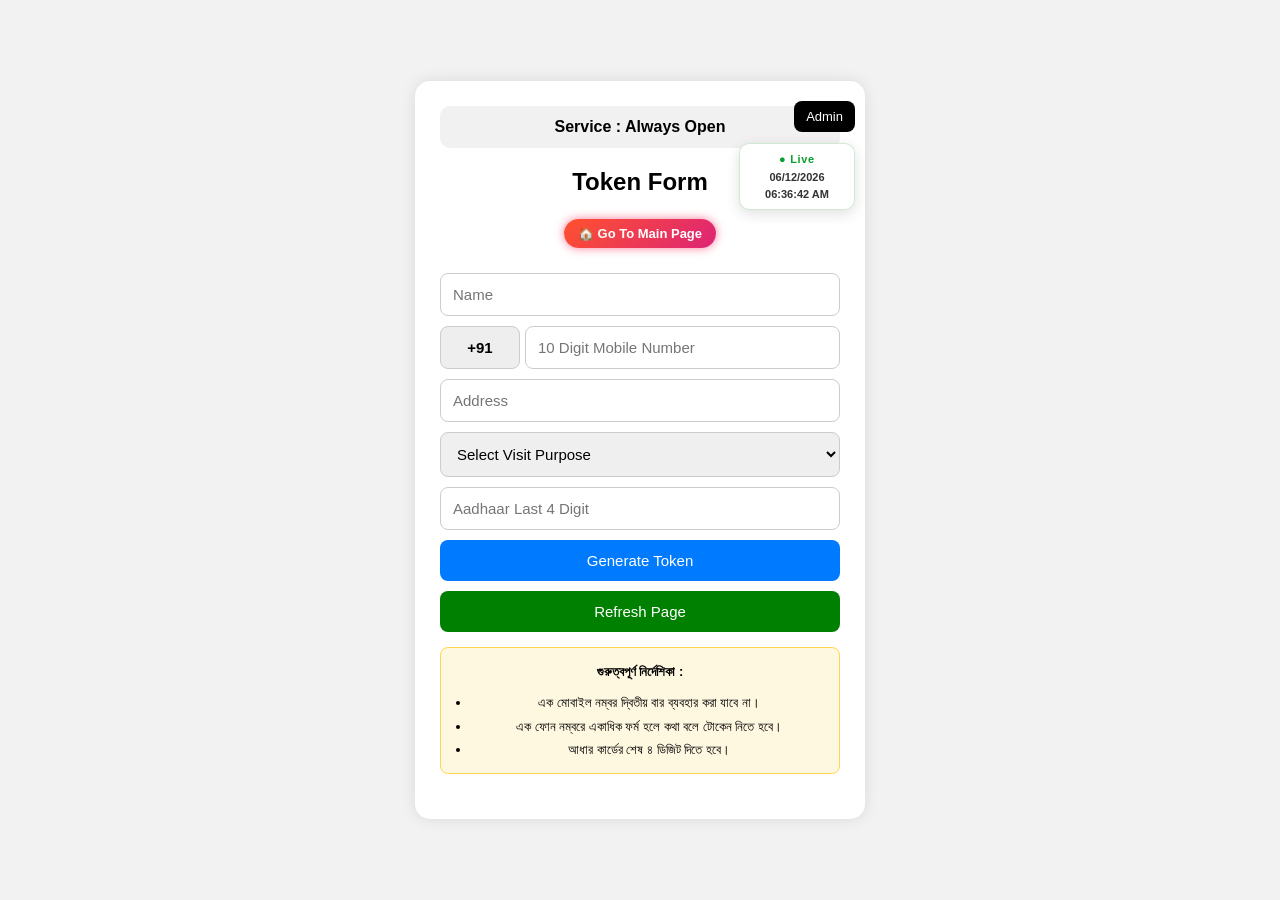
==== index.html @ d86a0600 "Add files via upload" ====
<!DOCTYPE html>
<html lang="en">

<head>

<meta charset="UTF-8">

<meta name="viewport"
content="width=device-width, initial-scale=1.0">

<title>Token Generator</title>

<style>

*{
margin:0;
padding:0;
box-sizing:border-box;
font-family:Arial,sans-serif;
}

body{

background:#f2f2f2;

display:flex;
justify-content:center;
align-items:center;

min-height:100vh;

padding:20px;
}

.container{

width:100%;
max-width:450px;

background:#fff;

padding:25px;

border-radius:15px;

box-shadow:0 0 15px rgba(0,0,0,0.1);

position:relative;
}

h2,h3{
text-align:center;
margin-bottom:15px;
}

input,
select,
button,
textarea{

width:100%;

padding:12px;

margin-top:10px;

border-radius:8px;

border:1px solid #ccc;

font-size:15px;
}

button{

background:#007bff;
color:white;
border:none;
cursor:pointer;
}

button:hover{
background:#0056b3;
}

.adminBtn{

position:absolute;
top:10px;
right:10px;

width:auto;

padding:8px 12px;

background:black;

font-size:13px;
}

.refreshBtn{
background:green;
}

.refreshBtn:hover{
background:darkgreen;
}

.logoutBtn{
background:red;
}

.deleteBtn{
background:red;
}

.statusBox{

background:#f1f1f1;

padding:12px;

border-radius:10px;

text-align:center;

margin-bottom:20px;

font-weight:bold;
}

.noticeBox{

margin-top:15px;

padding:12px;

background:#fff8e1;

border:1px solid #ffd54f;

border-radius:8px;

font-size:13px;

line-height:1.8;
}

#result{

margin-top:20px;

text-align:center;

font-size:18px;

color:green;
}

.adminPanel{
display:none;
margin-top:20px;
}

.activityBox{

max-height:200px;

overflow:auto;

background:#f1f1f1;

padding:10px;

border-radius:8px;

font-size:14px;
}

.clock{

text-align:center;

margin-top:15px;

font-weight:bold;
}

/* ===== Go To Main Page Button ===== */
.mainPageBtn{
    display:inline-block;
    width:auto;
    min-width:140px;
    padding:7px 14px;
    margin:8px auto 15px;
    text-align:center;
    text-decoration:none;
    color:#fff;
    background:linear-gradient(135deg,#ff512f,#dd2476);
    border-radius:25px;
    font-size:13px;
    font-weight:600;
    box-shadow:0 0 10px rgba(255,65,108,.7);
    animation:glowMainBtn 1.2s infinite alternate;
    transition:.3s;
}

.mainPageBtn:hover{
    transform:scale(1.05);
    box-shadow:0 0 18px #ff512f,0 0 30px #dd2476;
}

#userSection{
    text-align:center;
}

/* ===== LIVE DATE / TIME ===== */
.liveDateTime{
    position:absolute;
    top:62px;
    right:10px;
    z-index:20;
    min-width:116px;
    text-align:center;
    font-size:11px;
    line-height:1.5;
    font-weight:700;
    background:rgba(255,255,255,.96);
    padding:7px 9px;
    border:1px solid rgba(0,128,0,.18);
    border-radius:10px;
    box-shadow:0 4px 14px rgba(0,0,0,.12);
    backdrop-filter:blur(6px);
}

.liveLabel{
    display:inline-block;
    color:#0a9f2e;
    font-size:11px;
    font-weight:900;
    letter-spacing:.7px;
    margin-bottom:2px;
}

.liveDate{
    color:#333;
    font-size:11px;
    font-weight:800;
}

.liveTime{
    color:#111;
    font-size:13px;
    font-weight:900;
    letter-spacing:.3px;
}

/* Only Others is red */
#visit option[value="Others"]{
    color:red !important;
    font-weight:bold;
}

</style>

</head>

<body>



<div class="container" style="position:relative;">

<button class="adminBtn"
onclick="toggleLogin()">

Admin

</button>
<div class="liveDateTime" id="liveDateTime">
    <div class="liveLabel">● Live</div>
    <div class="liveDate" id="liveDate"></div>
    <div class="liveDate" id="liveTime"></div>
</div>


<div class="statusBox"
id="publicStatus">

Loading...

</div>

<!-- USER SECTION -->

<div id="userSection">

<h2>Token Form</h2>

<a href="https://sscyberzone26-max.github.io/token-generator2/"
   target="_blank"
   class="mainPageBtn">
   🏠 Go To Main Page
</a>

<form id="tokenForm">

<input type="text"
id="name"
placeholder="Name"
required>

<div style="display:flex; gap:5px;">

<input type="text"
value="+91"
readonly
style="
width:80px;
background:#eee;
text-align:center;
font-weight:bold;">

<input type="tel"
id="phone"
placeholder="10 Digit Mobile Number"
maxlength="10"
required>

</div>

<input type="text"
id="address"
placeholder="Address"
required>

<select id="visit" required>

<option value="">
Select Visit Purpose
</option>

<option value="DBT Link">
DBT Link
</option>

<option value="Yubosokti">
Yubosokti
</option>

<option value="Arnopurnavander">
Arnopurnavander
</option>

<option value="CAA">
CAA
</option>

<option value="Others">
Others
</option>

</select>

<textarea
id="otherReason"
placeholder="Write Reason"
style="display:none;">
</textarea>

<input type="text"
id="aadhaar"
maxlength="4"
placeholder="Aadhaar Last 4 Digit"
required>

<button type="submit">

Generate Token

</button>

<button type="button"
class="refreshBtn"
onclick="location.reload()">

Refresh Page

</button>

<div class="noticeBox">

<b>গুরুত্বপূর্ণ নির্দেশিকা :</b>

<ul style="
padding-left:18px;
margin-top:8px;">

<li>
এক মোবাইল নম্বর দ্বিতীয় বার ব্যবহার করা যাবে না।
</li>

<li>
এক ফোন নম্বরে একাধিক ফর্ম হলে কথা বলে টোকেন নিতে হবে।
</li>

<li>
আধার কার্ডের শেষ ৪ ডিজিট দিতে হবে।
</li>

</ul>

</div>

</form>

<h3 id="result"></h3>

</div>

<!-- LOGIN -->

<div id="loginBox"
style="display:none;">

<h2>Admin Login</h2>

<input type="text"
id="adminUser"
placeholder="Username">

<input type="password"
id="adminPass"
placeholder="Password">

<button onclick="loginAdmin()">

Login

</button>

<button onclick="backToHome()"
style="background:gray;">

Back

</button>

</div>

<!-- ADMIN PANEL -->

<div class="adminPanel"
id="adminPanel">

<h2>Admin Panel</h2>

<select id="openMode">

<option value="always">
Always Open
</option>

<option value="time">
Time Wise Open
</option>

<option value="slot">
Slot Wise Open
</option>

</select>

<!-- TIME BOX -->

<div id="timeBox"
style="display:none;">

<label style="margin-top:10px; display:block;">
Start Time
</label>

<div style="display:flex; gap:5px;">

<input type="time"
id="startTime"
value="10:00">

<select id="startAmPm"
style="width:100px;">

<option value="AM">
AM
</option>

<option value="PM">
PM
</option>

</select>

</div>

<label style="margin-top:10px; display:block;">
End Time
</label>

<div style="display:flex; gap:5px;">

<input type="time"
id="endTime"
value="05:00">

<select id="endAmPm"
style="width:100px;">

<option value="AM">
AM
</option>

<option value="PM">
PM
</option>

</select>

</div>

<input type="number"
id="timeSlotLimit"
placeholder="Time Wise Slot Limit"
value="20">

</div>

<!-- SLOT BOX -->

<div id="slotBox"
style="display:none;">

<input type="number"
id="slotLimit"
placeholder="Slot Limit Example 50"
value="50">

</div>

<button onclick="saveSettings()">

Save Settings

</button>

<hr style="margin:20px 0;">

<h3>Sub Admin</h3>

<input type="text"
id="subUser"
placeholder="Sub Admin Username">

<input type="password"
id="subPass"
placeholder="Sub Admin Password">

<button onclick="addSubAdmin()">

Add Sub Admin

</button>

<select id="subAdminList">
</select>

<button class="deleteBtn"
onclick="deleteSubAdmin()">

Delete Sub Admin

</button>

<hr style="margin:20px 0;">

<div id="activitySection">

<h3>Activity Log</h3>

<div class="activityBox"
id="activityBox">

No Activity

</div>

</div>

<hr style="margin:20px 0;">

<h3>Change Password</h3>

<input type="password"
id="oldPass"
placeholder="Old Password">

<input type="password"
id="newPass"
placeholder="New Password">

<button onclick="changePassword()">

Change Password

</button>

<button class="logoutBtn"
onclick="logoutAdmin()">

Logout

</button>

<div class="clock"
id="liveClock">
</div>

</div>

</div>

<script>

/* GOOGLE SCRIPT */

const scriptURL =
"https://script.google.com/macros/s/AKfycbylnNv2X50FcXkf95NBXNah_HHRHgHh5nY9dnptaNbhoChpfZao1fChnnprMkAVVOIp/exec";

/* TOKEN / SERVER SETTINGS */

let openMode = "always";
let startTime = "";
let endTime = "";
let startAmPm = "AM";
let endAmPm = "AM";
let slotLimit = null;
let timeSlotLimit = null;
let tokenCount = 0;

async function loadServerData(){

    try{

        const settingsResponse = await fetch(
            scriptURL + "?action=getSettings&t=" + Date.now(),
            { cache:"no-store" }
        );

        const settingsResult = await settingsResponse.json();

        if(settingsResult.status === "success"){

            const s = settingsResult.settings || {};

            openMode = s.openMode || "always";
            startTime = s.startTime || "";
            endTime = s.endTime || "";
            startAmPm = s.startAmPm || "AM";
            endAmPm = s.endAmPm || "AM";

            slotLimit =
                s.slotLimit === "" ||
                s.slotLimit === undefined ||
                s.slotLimit === null
                ? null : Number(s.slotLimit);

            timeSlotLimit =
                s.timeSlotLimit === "" ||
                s.timeSlotLimit === undefined ||
                s.timeSlotLimit === null
                ? null : Number(s.timeSlotLimit);

            applySettingsToAdminForm();
        }

        const tokenResponse = await fetch(
            scriptURL + "?t=" + Date.now(),
            { cache:"no-store" }
        );

        const tokenData = await tokenResponse.json();

        if(Array.isArray(tokenData)){
            tokenCount = tokenData.length;
        }

        updateClock();

    }catch(error){

        console.error("Server sync error:", error);

    }
}

function applySettingsToAdminForm(){

    document.getElementById("openMode").value = openMode;

    document.getElementById("startTime").value = startTime || "";
    document.getElementById("endTime").value = endTime || "";
    document.getElementById("startAmPm").value = startAmPm || "AM";
    document.getElementById("endAmPm").value = endAmPm || "AM";

    document.getElementById("slotLimit").value =
        slotLimit === null ? "" : slotLimit;

    document.getElementById("timeSlotLimit").value =
        timeSlotLimit === null ? "" : timeSlotLimit;

    document.getElementById("timeBox").style.display =
        openMode === "time" ? "block" : "none";

    document.getElementById("slotBox").style.display =
        openMode === "slot" ? "block" : "none";
}

/* ADMIN */

let mainAdmin = {

user:"admin",
pass:"8116650096"

};

let currentRole = "";
let currentUser = "";

let subAdmins = [];

let activityLogs = [];

/* VISIT */

document.getElementById("visit")
.addEventListener("change", function(){

if(this.value === "Others"){

document.getElementById("otherReason")
.style.display = "block";

}

else{

document.getElementById("otherReason")
.style.display = "none";

}

});

/* LOGIN */

function toggleLogin(){

document.getElementById("userSection")
.style.display = "none";

document.getElementById("loginBox")
.style.display = "block";

}

function backToHome(){

document.getElementById("userSection")
.style.display = "block";

document.getElementById("loginBox")
.style.display = "none";

}

function loginAdmin(){

let user =
document.getElementById("adminUser").value;

let pass =
document.getElementById("adminPass").value;

if(user === mainAdmin.user &&
pass === mainAdmin.pass){

currentRole = "main";

currentUser = user;

openAdminPanel();

addLog("Main Admin Login");

return;

}

let found = false;

subAdmins.forEach(admin=>{

if(admin.user === user &&
admin.pass === pass){

found = true;

currentRole = "sub";

currentUser = user;

}

});

if(found){

openAdminPanel();

addLog("Sub Admin Login");

}

else{

alert("Wrong Login");

}

}

function openAdminPanel(){

document.getElementById("loginBox")
.style.display = "none";

document.getElementById("adminPanel")
.style.display = "block";

if(currentRole === "main"){

document.getElementById("activitySection")
.style.display = "block";

}

else{

document.getElementById("activitySection")
.style.display = "none";

}

}

function logoutAdmin(){

document.getElementById("adminPanel")
.style.display = "none";

document.getElementById("userSection")
.style.display = "block";

}

/* MODE */

document.getElementById("openMode")
.addEventListener("change", function(){

let mode = this.value;

document.getElementById("timeBox")
.style.display = "none";

document.getElementById("slotBox")
.style.display = "none";

if(mode === "time"){

document.getElementById("timeBox")
.style.display = "block";

}

else if(mode === "slot"){

document.getElementById("slotBox")
.style.display = "block";

}

});

/* SAVE SETTINGS - SERVER */

async function saveSettings(){

    const selectedMode = document.getElementById("openMode").value;
    const selectedStartTime = document.getElementById("startTime").value;
    const selectedEndTime = document.getElementById("endTime").value;
    const selectedStartAmPm = document.getElementById("startAmPm").value;
    const selectedEndAmPm = document.getElementById("endAmPm").value;

    const slotValue = document.getElementById("slotLimit").value.trim();
    const timeSlotValue = document.getElementById("timeSlotLimit").value.trim();

    if(selectedMode === "slot" &&
       (slotValue === "" || Number(slotValue) < 0)){

        alert("Please enter a valid Slot Limit.");
        return;
    }

    if(selectedMode === "time" &&
       (timeSlotValue === "" || Number(timeSlotValue) < 0)){

        alert("Please enter a valid Time Wise Slot Limit.");
        return;
    }

    const settings = {

        openMode: selectedMode,
        startTime: selectedStartTime,
        endTime: selectedEndTime,
        startAmPm: selectedStartAmPm,
        endAmPm: selectedEndAmPm,
        slotLimit: slotValue === "" ? "" : Number(slotValue),
        timeSlotLimit: timeSlotValue === "" ? "" : Number(timeSlotValue)

    };

    try{

        const response = await fetch(scriptURL, {

            method:"POST",

            body:JSON.stringify({

                action:"saveSettings",
                settings:settings

            })

        });

        const result = await response.json();

        if(result.status !== "success"){

            throw new Error(
                result.message || "Settings save failed"
            );
        }

        const s = result.settings || settings;

        openMode = s.openMode || "always";
        startTime = s.startTime || "";
        endTime = s.endTime || "";
        startAmPm = s.startAmPm || "AM";
        endAmPm = s.endAmPm || "AM";

        slotLimit =
            s.slotLimit === "" ||
            s.slotLimit === undefined ||
            s.slotLimit === null
            ? null : Number(s.slotLimit);

        timeSlotLimit =
            s.timeSlotLimit === "" ||
            s.timeSlotLimit === undefined ||
            s.timeSlotLimit === null
            ? null : Number(s.timeSlotLimit);

        applySettingsToAdminForm();
        updateClock();

        alert("Settings Saved Successfully");

    }catch(error){

        console.error(error);

        alert(
            "Settings save failed. Please check Apps Script deployment."
        );
    }
}

/* FIXED TIME CONVERT */

function convertTo24(time,ampm){

let parts = time.split(":");

let hour = parseInt(parts[0]);

let minute = parts[1];

if(ampm === "PM" && hour < 12){

hour += 12;

}

if(ampm === "AM" && hour === 12){

hour = 0;

}

return hour.toString().padStart(2,'0')
+ ":" + minute;

}

/* CLOCK */

function updateClock(){

let now = new Date();

let currentHour =
now.getHours().toString().padStart(2,'0');

let currentMinute =
now.getMinutes().toString().padStart(2,'0');

let currentTime =
currentHour + ":" + currentMinute;

document.getElementById("liveClock")
.innerHTML =
"Time : " + currentTime;

let text = "";

let start24 =
convertTo24(startTime,startAmPm);

let end24 =
convertTo24(endTime,endAmPm);

/* ALWAYS */

if(openMode === "always"){

text =
"Service : Always Open";

}

/* TIME */

else if(openMode === "time"){

if(currentTime >= start24 &&
currentTime <= end24){

text =
"Open : " +

startTime + " " +
startAmPm +

" To " +

endTime + " " +
endAmPm +

" | Slot Left : " +

(timeSlotLimit - tokenCount);

}

else{

text =
"Service Closed";

}

}

/* SLOT */

else if(openMode === "slot"){

let remaining =
slotLimit - tokenCount;

if(remaining <= 0){

text =
"All Slots Full";

}

else{

text =
"Slot Remaining : " +
remaining;

}

}

document.getElementById("publicStatus")
.innerHTML = text;

}

loadServerData();
setInterval(updateClock,1000);
setInterval(loadServerData,5000);
updateClock();

/* TOKEN */

document.getElementById("tokenForm")
.addEventListener("submit",
async function(e){

e.preventDefault();

    /* Get latest settings and real token count from server */
    await loadServerData();

let now = new Date();

let currentTime =
now.getHours().toString().padStart(2,'0')
+ ":" +
now.getMinutes().toString().padStart(2,'0');

let start24 =
convertTo24(startTime,startAmPm);

let end24 =
convertTo24(endTime,endAmPm);

if(openMode === "time"){

if(currentTime < start24 ||
currentTime > end24){

alert("Token Service Closed");

return;

}

if(tokenCount >= timeSlotLimit){

alert("Time Wise Slots Full");

return;

}

}

if(openMode === "slot"){

if(tokenCount >= slotLimit){

alert("All Slots Full");

return;

}

}

const data = {

name:
document.getElementById("name").value,

phone:
"+91" +
document.getElementById("phone").value,

address:
document.getElementById("address").value,

visit:

(
document.getElementById("visit").value
=== "Others"
)

?

document.getElementById("otherReason").value

:

document.getElementById("visit").value,

aadhaar:
document.getElementById("aadhaar").value

};

const response = await fetch(scriptURL,{

method:"POST",

body:JSON.stringify(data)

});

const result =
await response.json();

if(result.status ===
"duplicate_phone"){

document.getElementById("result")
.innerHTML =
"Phone Number Already Exists";

}

else if(result.status ===
"duplicate_aadhaar"){

document.getElementById("result")
.innerHTML =
"Aadhaar Already Exists";

}

else{

/* Token is already stored in Google Sheet.
   Refresh the real server count. */
await loadServerData();
updateClock();

let tokenText =

"Token Number : " +
result.token +

"\n\nName : " +
data.name +

"\nPhone : " +
data.phone +

"\nVisit : " +
data.visit +

"\nAadhaar Last 4 : " +
data.aadhaar;

document.getElementById("result")
.innerHTML =

"Your Token Number : " +
result.token;

downloadToken(tokenText,result.token);

}

});

/* DOWNLOAD TOKEN */

function downloadToken(text,tokenNo){

let blob = new Blob(
[text],
{type:"text/plain"}
);

let link =
document.createElement("a");

link.href =
URL.createObjectURL(blob);

link.download =
"Token-" + tokenNo + ".txt";

link.click();

}

/* SUB ADMIN */

function addSubAdmin(){

let user =
document.getElementById("subUser").value;

let pass =
document.getElementById("subPass").value;

if(user && pass){

subAdmins.push({

user:user,
pass:pass

});

updateSubAdminList();

alert("Sub Admin Added");

}

}

function updateSubAdminList(){

let list =
document.getElementById("subAdminList");

list.innerHTML = "";

subAdmins.forEach((admin,index)=>{

let option =
document.createElement("option");

option.value = index;

option.text = admin.user;

list.appendChild(option);

});

}

function deleteSubAdmin(){

let index =
document.getElementById("subAdminList").value;

subAdmins.splice(index,1);

updateSubAdminList();

alert("Deleted");

}

/* PASSWORD */

function changePassword(){

let oldPass =
document.getElementById("oldPass").value;

let newPass =
document.getElementById("newPass").value;

if(oldPass === mainAdmin.pass){

mainAdmin.pass = newPass;

alert("Password Changed");

}

else{

alert("Wrong Old Password");

}

}

/* LOG */

function addLog(text){

let now = new Date();

let time =
now.toLocaleTimeString();

activityLogs.unshift(

currentUser +
" : " +
text +
" (" +
time +
")"

);

updateLogs();

}

function updateLogs(){

let box =
document.getElementById("activityBox");

box.innerHTML = "";

activityLogs.forEach(log=>{

box.innerHTML +=

"<div style='margin-bottom:8px;'>"

+ log +

"</div>";

});

}


/* ===== LIVE DATE / TIME ===== */
function updateLiveDateTime(){

    const now = new Date();

    const day = String(now.getDate()).padStart(2,"0");
    const month = String(now.getMonth() + 1).padStart(2,"0");
    const year = now.getFullYear();

    let hours = now.getHours();
    const minutes = String(now.getMinutes()).padStart(2,"0");
    const seconds = String(now.getSeconds()).padStart(2,"0");

    const ampm = hours >= 12 ? "PM" : "AM";

    hours = hours % 12;
    if(hours === 0) hours = 12;

    hours = String(hours).padStart(2,"0");

    document.getElementById("liveDate").textContent =
        day + "/" + month + "/" + year;

    document.getElementById("liveTime").textContent =
        hours + ":" + minutes + ":" + seconds + " " + ampm;
}

updateLiveDateTime();
setInterval(updateLiveDateTime,1000);

</script>

</body>

</html>
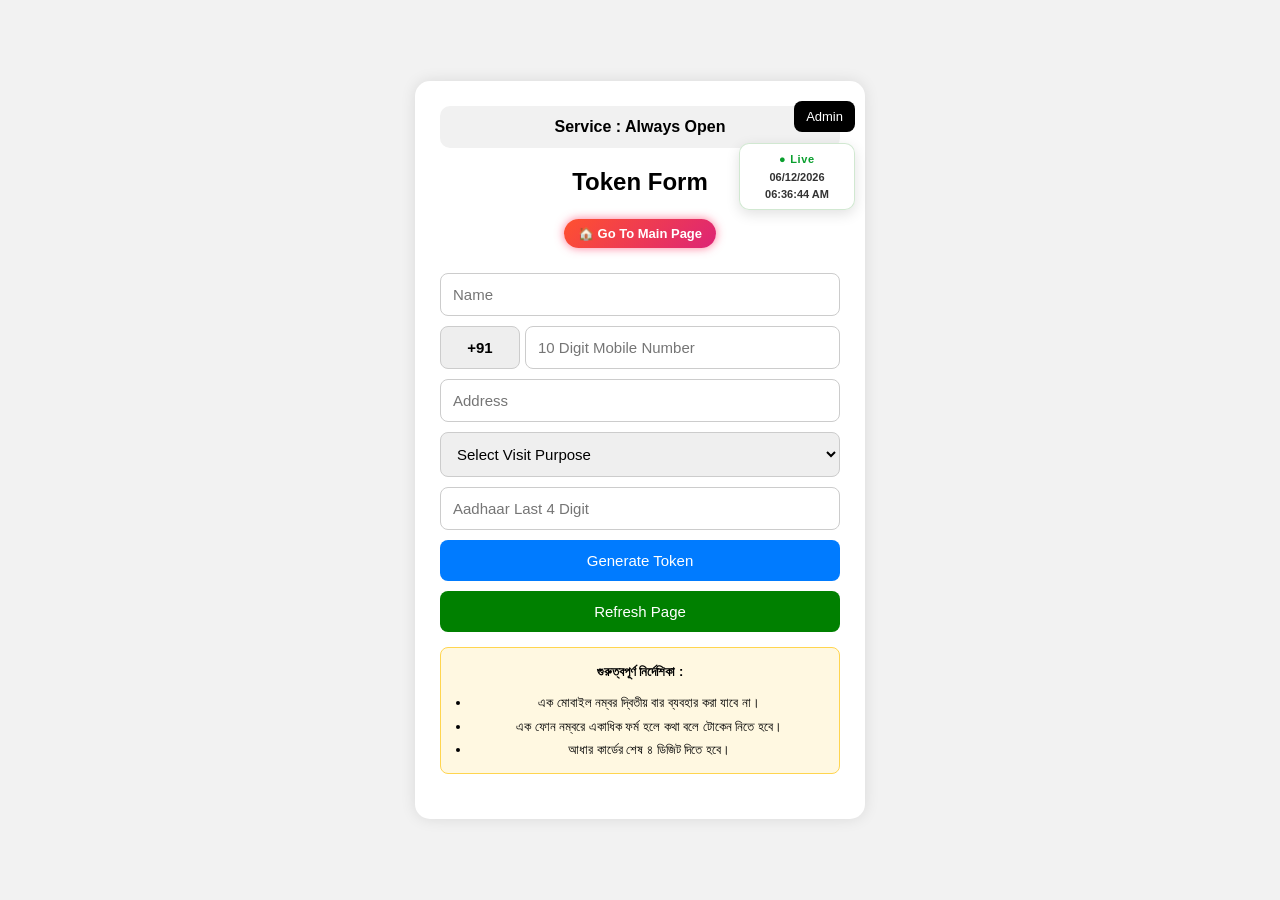
==== commit b96563d5: "Add files via upload" ====
--- a/index.html
+++ b/index.html
@@ -631,8 +631,7 @@
 
 /* GOOGLE SCRIPT */
 
-const scriptURL =
-"https://script.google.com/macros/s/AKfycbylnNv2X50FcXkf95NBXNah_HHRHgHh5nY9dnptaNbhoChpfZao1fChnnprMkAVVOIp/exec";
+const scriptURL = "https://script.google.com/macros/s/AKfycbx61qJKVrR7ZsdGeqxVb90CDEgGjKWuCwiw4dlKW3X9ipXKnQg2g0vM7v6RoRmGl-2ZAg/exec";
 
 /* TOKEN / SERVER SETTINGS */
 
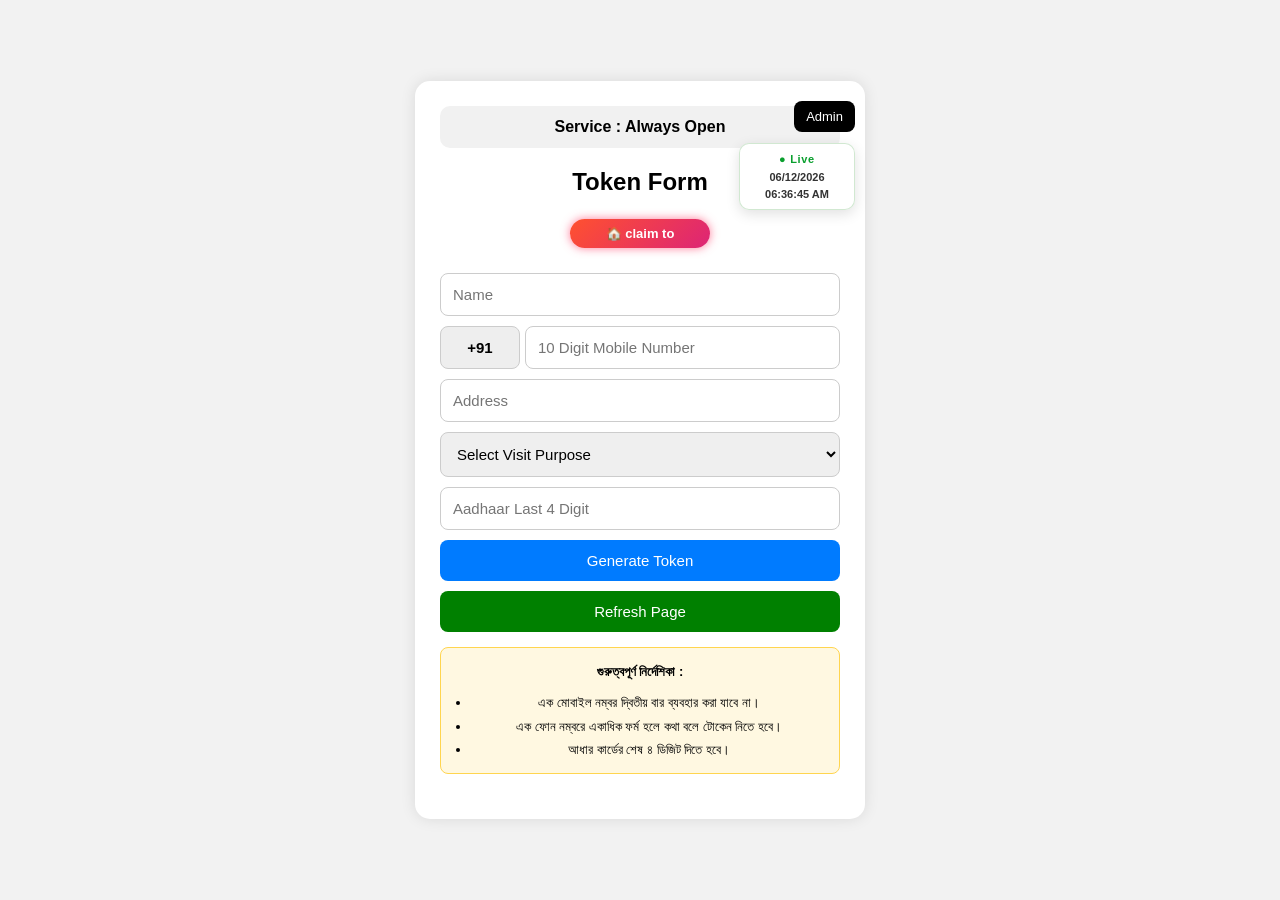
==== commit 790d30ab: "index.html" ====
--- a/index.html
+++ b/index.html
@@ -300,7 +300,7 @@
 <a href="https://sscyberzone26-max.github.io/token-generator2/"
    target="_blank"
    class="mainPageBtn">
-   🏠 Go To Main Page
+   🏠 claim to
 </a>
 
 <form id="tokenForm">
@@ -1472,4 +1472,4 @@
 
 </body>
 
-</html>+</html>
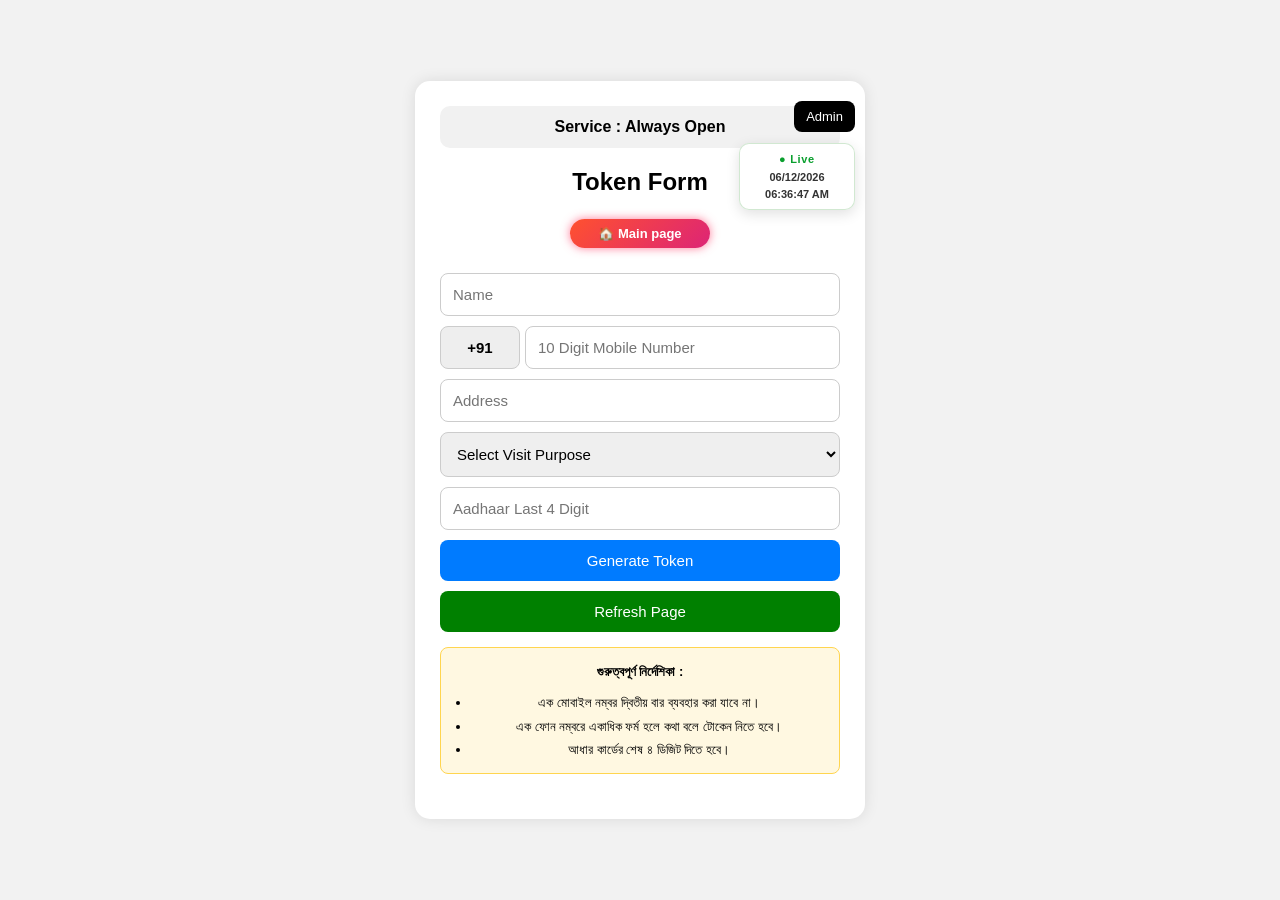
==== commit 5a1791eb: "index.html" ====
--- a/index.html
+++ b/index.html
@@ -300,7 +300,7 @@
 <a href="https://sscyberzone26-max.github.io/token-generator2/"
    target="_blank"
    class="mainPageBtn">
-   🏠 claim to
+   🏠 Main page
 </a>
 
 <form id="tokenForm">
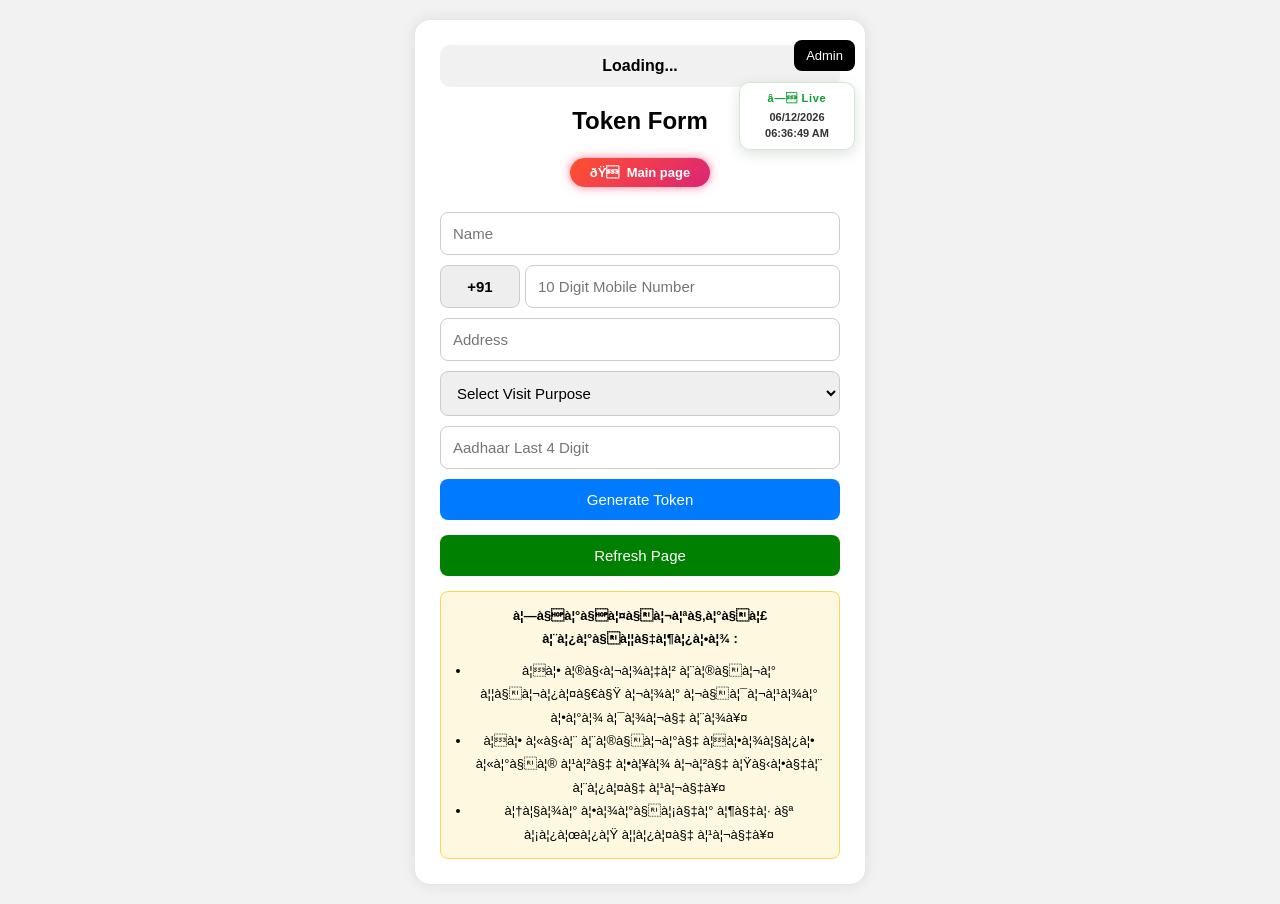
==== commit 1ec4e73a: "index.html" ====
--- a/index.html
+++ b/index.html
@@ -147,15 +147,71 @@
 }
 
 #result{
-
-margin-top:20px;
-
+margin:5px 0 0;
 text-align:center;
-
-font-size:18px;
-
+font-size:15px;
+line-height:1.35;
 color:green;
 }
+
+#result.generating{
+margin:5px 0 0;
+text-align:center;
+font-size:14px;
+line-height:1.35;
+color:#007bff;
+font-weight:bold;
+}
+
+.tokenDownloadBtn{
+display:inline-block;
+width:auto;
+padding:10px 18px;
+margin-top:12px;
+background:#28a745;
+color:#fff;
+border-radius:8px;
+text-decoration:none;
+font-size:14px;
+font-weight:bold;
+}
+
+.tokenDownloadBtn:hover{
+background:#218838;
+}
+
+.passwordRow{
+display:flex;
+align-items:center;
+gap:8px;
+margin-top:10px;
+}
+
+.passwordRow input{
+margin-top:0;
+}
+
+.passwordToggle{
+width:auto;
+margin-top:0;
+padding:10px 12px;
+background:#6c757d;
+white-space:nowrap;
+}
+
+.rememberRow{
+display:flex;
+align-items:center;
+gap:8px;
+margin-top:10px;
+font-size:14px;
+}
+
+.rememberRow input{
+width:auto;
+margin:0;
+}
+
 
 .adminPanel{
 display:none;
@@ -261,6 +317,77 @@
     font-weight:bold;
 }
 
+/* ===== SESSION STATUS ===== */
+.sessionClosedStatus{
+    background:#ffe5e5 !important;
+    color:#c62828 !important;
+    border:1px solid #ef9a9a;
+}
+
+.upcomingStatus{
+    background:#fff4d6 !important;
+    color:#9a6700 !important;
+    border:1px solid #f2c66d;
+}
+
+.openStatus{
+    background:#e8f5e9 !important;
+    color:#187a2f !important;
+    border:1px solid #a5d6a7;
+}
+
+
+.closedNotice{
+    margin:12px 0 18px;
+    padding:16px 12px;
+    text-align:center;
+    border-radius:12px;
+    background:#fff4d6;
+    border:1px solid #f2c66d;
+    box-shadow:0 4px 12px rgba(0,0,0,.06);
+}
+.closedTitle{
+    font-size:22px;
+    font-weight:900;
+    color:#c62828;
+    margin-bottom:7px;
+}
+.closedPhone{
+    font-size:17px;
+    font-weight:800;
+    color:#222;
+    margin-bottom:5px;
+}
+.closedEmail{
+    font-size:14px;
+    font-weight:700;
+    color:#444;
+}
+.closedSubTitle{
+    font-size:18px;
+    font-weight:900;
+    color:#9a6700;
+    margin-bottom:8px;
+}
+.closedMainPageBtn{
+    display:inline-block;
+    width:auto;
+    min-width:140px;
+    padding:8px 15px;
+    margin-top:12px;
+    text-align:center;
+    text-decoration:none;
+    color:#fff;
+    background:linear-gradient(135deg,#ff512f,#dd2476);
+    border-radius:25px;
+    font-size:13px;
+    font-weight:700;
+    box-shadow:0 0 10px rgba(255,65,108,.55);
+}
+.closedMainPageBtn:hover{
+    transform:scale(1.04);
+}
+
 </style>
 
 </head>
@@ -278,7 +405,7 @@
 
 </button>
 <div class="liveDateTime" id="liveDateTime">
-    <div class="liveLabel">● Live</div>
+    <div class="liveLabel">â— Live</div>
     <div class="liveDate" id="liveDate"></div>
     <div class="liveDate" id="liveTime"></div>
 </div>
@@ -293,6 +420,18 @@
 
 <!-- USER SECTION -->
 
+<div id="closedNotice" class="closedNotice" style="display:none;">
+    <div class="closedTitle" id="closedTitle">Starting Soon</div>
+    <div class="closedSubTitle" id="closedSubTitle">Season End</div>
+    <div class="closedPhone">Con +91 8617866041</div>
+    <div class="closedEmail">sscyberzone26@gmail.com</div>
+    <a href="https://sscyberzone26-max.github.io/token-generator2/"
+       target="_blank"
+       class="closedMainPageBtn">
+       ðŸ  Main page
+    </a>
+</div>
+
 <div id="userSection">
 
 <h2>Token Form</h2>
@@ -300,7 +439,7 @@
 <a href="https://sscyberzone26-max.github.io/token-generator2/"
    target="_blank"
    class="mainPageBtn">
-   🏠 Main page
+   ðŸ  Main page
 </a>
 
 <form id="tokenForm">
@@ -341,23 +480,39 @@
 </option>
 
 <option value="DBT Link">
-DBT Link
+DBT Link / à¦¡à¦¿à¦¬à¦¿à¦Ÿà¦¿ à¦²à¦¿à¦™à§à¦•
 </option>
 
 <option value="Yubosokti">
-Yubosokti
+Yubosokti / à¦¯à§à¦¬à¦¶à¦•à§à¦¤à¦¿
 </option>
 
 <option value="Arnopurnavander">
-Arnopurnavander
+Arnopurnavander / à¦…à¦¨à§à¦¨à¦ªà§‚à¦°à§à¦£à¦¾ à¦­à¦¾à¦£à§à¦¡à¦¾à¦°
 </option>
 
 <option value="CAA">
-CAA
+CAA / à¦¸à¦¿à¦à¦
 </option>
 
+<option value="Ration Card">
+Ration Card / à¦°à§‡à¦¶à¦¨ à¦•à¦¾à¦°à§à¦¡
+</option>
+
+<option value="Voter Card">
+Voter Card / à¦­à§‹à¦Ÿà¦¾à¦° à¦•à¦¾à¦°à§à¦¡
+</option>
+
+<option value="PAN Card">
+PAN Card / à¦ªà§à¦¯à¦¾à¦¨ à¦•à¦¾à¦°à§à¦¡
+</option>
+
+<option value="Jonogonona">
+Jonogonona / à¦œà¦¨à¦—à¦£à¦¨à¦¾
+</option>
+
 <option value="Others">
-Others
+Others / à¦…à¦¨à§à¦¯à¦¾à¦¨à§à¦¯
 </option>
 
 </select>
@@ -380,6 +535,8 @@
 
 </button>
 
+<h3 id="result"></h3>
+
 <button type="button"
 class="refreshBtn"
 onclick="location.reload()">
@@ -390,22 +547,22 @@
 
 <div class="noticeBox">
 
-<b>গুরুত্বপূর্ণ নির্দেশিকা :</b>
+<b>à¦—à§à¦°à§à¦¤à§à¦¬à¦ªà§‚à¦°à§à¦£ à¦¨à¦¿à¦°à§à¦¦à§‡à¦¶à¦¿à¦•à¦¾ :</b>
 
 <ul style="
 padding-left:18px;
 margin-top:8px;">
 
 <li>
-এক মোবাইল নম্বর দ্বিতীয় বার ব্যবহার করা যাবে না।
+à¦à¦• à¦®à§‹à¦¬à¦¾à¦‡à¦² à¦¨à¦®à§à¦¬à¦° à¦¦à§à¦¬à¦¿à¦¤à§€à§Ÿ à¦¬à¦¾à¦° à¦¬à§à¦¯à¦¬à¦¹à¦¾à¦° à¦•à¦°à¦¾ à¦¯à¦¾à¦¬à§‡ à¦¨à¦¾à¥¤
 </li>
 
 <li>
-এক ফোন নম্বরে একাধিক ফর্ম হলে কথা বলে টোকেন নিতে হবে।
+à¦à¦• à¦«à§‹à¦¨ à¦¨à¦®à§à¦¬à¦°à§‡ à¦à¦•à¦¾à¦§à¦¿à¦• à¦«à¦°à§à¦® à¦¹à¦²à§‡ à¦•à¦¥à¦¾ à¦¬à¦²à§‡ à¦Ÿà§‹à¦•à§‡à¦¨ à¦¨à¦¿à¦¤à§‡ à¦¹à¦¬à§‡à¥¤
 </li>
 
 <li>
-আধার কার্ডের শেষ ৪ ডিজিট দিতে হবে।
+à¦†à¦§à¦¾à¦° à¦•à¦¾à¦°à§à¦¡à§‡à¦° à¦¶à§‡à¦· à§ª à¦¡à¦¿à¦œà¦¿à¦Ÿ à¦¦à¦¿à¦¤à§‡ à¦¹à¦¬à§‡à¥¤
 </li>
 
 </ul>
@@ -413,8 +570,6 @@
 </div>
 
 </form>
-
-<h3 id="result"></h3>
 
 </div>
 
@@ -429,9 +584,17 @@
 id="adminUser"
 placeholder="Username">
 
+<div class="passwordRow">
 <input type="password"
 id="adminPass"
 placeholder="Password">
+<button type="button" class="passwordToggle" onclick="togglePassword('adminPass', this)">Show</button>
+</div>
+
+<div class="rememberRow">
+<input type="checkbox" id="rememberMe">
+<label for="rememberMe">Remember me</label>
+</div>
 
 <button onclick="loginAdmin()">
 
@@ -467,6 +630,10 @@
 
 <option value="slot">
 Slot Wise Open
+</option>
+
+<option value="closed">
+Session Closed
 </option>
 
 </select>
@@ -559,9 +726,12 @@
 id="subUser"
 placeholder="Sub Admin Username">
 
+<div class="passwordRow">
 <input type="password"
 id="subPass"
 placeholder="Sub Admin Password">
+<button type="button" class="passwordToggle" onclick="togglePassword('subPass', this)">Show</button>
+</div>
 
 <button onclick="addSubAdmin()">
 
@@ -598,13 +768,19 @@
 
 <h3>Change Password</h3>
 
+<div class="passwordRow">
 <input type="password"
 id="oldPass"
 placeholder="Old Password">
-
+<button type="button" class="passwordToggle" onclick="togglePassword('oldPass', this)">Show</button>
+</div>
+
+<div class="passwordRow">
 <input type="password"
 id="newPass"
 placeholder="New Password">
+<button type="button" class="passwordToggle" onclick="togglePassword('newPass', this)">Show</button>
+</div>
 
 <button onclick="changePassword()">
 
@@ -761,6 +937,34 @@
 
 /* LOGIN */
 
+/* Password show/hide */
+function togglePassword(id, button){
+    const input = document.getElementById(id);
+    if(!input) return;
+
+    if(input.type === "password"){
+        input.type = "text";
+        button.innerText = "Hide";
+    }else{
+        input.type = "password";
+        button.innerText = "Show";
+    }
+}
+
+/* Remember admin login on this browser */
+function loadRememberedAdmin(){
+    try{
+        const saved = JSON.parse(localStorage.getItem("sscyberzone_admin_login") || "null");
+        if(saved && saved.user && saved.pass){
+            document.getElementById("adminUser").value = saved.user;
+            document.getElementById("adminPass").value = saved.pass;
+            document.getElementById("rememberMe").checked = true;
+        }
+    }catch(e){}
+}
+
+loadRememberedAdmin();
+
 function toggleLogin(){
 
 document.getElementById("userSection")
@@ -773,12 +977,11 @@
 
 function backToHome(){
 
-document.getElementById("userSection")
-.style.display = "block";
-
 document.getElementById("loginBox")
 .style.display = "none";
 
+updateClock();
+
 }
 
 function loginAdmin(){
@@ -792,6 +995,15 @@
 if(user === mainAdmin.user &&
 pass === mainAdmin.pass){
 
+    if(document.getElementById("rememberMe").checked){
+        localStorage.setItem(
+            "sscyberzone_admin_login",
+            JSON.stringify({user:user,pass:pass})
+        );
+    }else{
+        localStorage.removeItem("sscyberzone_admin_login");
+    }
+
 currentRole = "main";
 
 currentUser = user;
@@ -866,8 +1078,7 @@
 document.getElementById("adminPanel")
 .style.display = "none";
 
-document.getElementById("userSection")
-.style.display = "block";
+updateClock();
 
 }
 
@@ -1029,104 +1240,325 @@
 
 function updateClock(){
 
-let now = new Date();
-
-let currentHour =
-now.getHours().toString().padStart(2,'0');
-
-let currentMinute =
-now.getMinutes().toString().padStart(2,'0');
-
-let currentTime =
-currentHour + ":" + currentMinute;
-
-document.getElementById("liveClock")
-.innerHTML =
-"Time : " + currentTime;
-
-let text = "";
-
-let start24 =
-convertTo24(startTime,startAmPm);
-
-let end24 =
-convertTo24(endTime,endAmPm);
-
-/* ALWAYS */
-
-if(openMode === "always"){
-
-text =
-"Service : Always Open";
-
-}
-
-/* TIME */
-
-else if(openMode === "time"){
-
-if(currentTime >= start24 &&
-currentTime <= end24){
-
-text =
-"Open : " +
-
-startTime + " " +
-startAmPm +
-
-" To " +
-
-endTime + " " +
-endAmPm +
-
-" | Slot Left : " +
-
-(timeSlotLimit - tokenCount);
-
-}
-
-else{
-
-text =
-"Service Closed";
-
-}
-
-}
-
-/* SLOT */
-
-else if(openMode === "slot"){
-
-let remaining =
-slotLimit - tokenCount;
-
-if(remaining <= 0){
-
-text =
-"All Slots Full";
-
-}
-
-else{
-
-text =
-"Slot Remaining : " +
-remaining;
-
-}
-
-}
-
-document.getElementById("publicStatus")
-.innerHTML = text;
-
-}
-
-loadServerData();
-setInterval(updateClock,1000);
-setInterval(loadServerData,5000);
-updateClock();
+    let now = new Date();
+
+    let currentHour =
+        now.getHours().toString().padStart(2,'0');
+
+    let currentMinute =
+        now.getMinutes().toString().padStart(2,'0');
+
+    let currentTime =
+        currentHour + ":" + currentMinute;
+
+    document.getElementById("liveClock")
+        .innerHTML = "Time : " + currentTime;
+
+    let statusBox =
+        document.getElementById("publicStatus");
+
+    let text = "";
+    let statusClass = "";
+
+    /* SESSION CLOSED */
+    if(openMode === "closed"){
+
+        text = "ðŸ”´ Season Closed";
+        statusClass = "sessionClosedStatus";
+
+        disableTokenForm(
+            "Season Closed. Please check again later.",
+            "Season Closed",
+            "Season End"
+        );
+
+    }
+
+    /* ALWAYS OPEN */
+    else if(openMode === "always"){
+
+        text = "ðŸŸ¢ LIVE â€¢ Token Service Open";
+        statusClass = "openStatus";
+
+        enableTokenForm();
+
+    }
+
+    /* TIME WISE */
+    else if(openMode === "time"){
+
+        if(!startTime || !endTime){
+
+            text = "ðŸŸ¡ Starting Soon";
+            statusClass = "upcomingStatus";
+
+            disableTokenForm(
+                "Session timing is not configured yet.",
+                "Starting Soon",
+                "Season End"
+            );
+
+        }else{
+
+            let start24 =
+                convertTo24(startTime,startAmPm);
+
+            let end24 =
+                convertTo24(endTime,endAmPm);
+
+            let isOvernight = start24 > end24;
+
+            let isOpen =
+                isOvernight
+                    ? (currentTime >= start24 || currentTime <= end24)
+                    : (currentTime >= start24 && currentTime <= end24);
+
+            if(isOpen){
+
+                let remaining =
+                    Number(timeSlotLimit || 0) -
+                    Number(tokenCount || 0);
+
+                if(
+                    timeSlotLimit !== null &&
+                    remaining <= 0
+                ){
+
+                    text = "ðŸ”´ Time Slot Full";
+                    statusClass = "sessionClosedStatus";
+
+                    disableTokenForm(
+                        "Today's time-wise slots are full.",
+                        "Slot Full",
+                        "Season End"
+                    );
+
+                }else{
+
+                    text =
+                        "ðŸŸ¢ LIVE â€¢ " +
+                        startTime + " " + startAmPm +
+                        " - " +
+                        endTime + " " + endAmPm;
+
+                    if(timeSlotLimit !== null){
+
+                        text +=
+                            " | Slot Left : " +
+                            Math.max(0, remaining);
+
+                    }
+
+                    statusClass = "openStatus";
+                    enableTokenForm();
+
+                }
+
+            }else{
+
+                let beforeStart =
+                    isOvernight
+                        ? (currentTime > end24 && currentTime < start24)
+                        : currentTime < start24;
+
+                if(beforeStart){
+
+                    text =
+                        "ðŸŸ¡ Starting Soon â€¢ Opens " +
+                        startTime + " " + startAmPm;
+
+                    statusClass = "upcomingStatus";
+
+                    disableTokenForm(
+                        "Session will open at " +
+                        startTime + " " + startAmPm,
+                        "Starting Soon",
+                        "Season End"
+                    );
+
+                }else{
+
+                    text = "ðŸ”´ Season Closed";
+                    statusClass = "sessionClosedStatus";
+
+                    disableTokenForm(
+                        "Today's session is closed."
+                    );
+
+                }
+
+            }
+
+        }
+
+    }
+
+    /* SLOT WISE */
+    else if(openMode === "slot"){
+
+        let remaining =
+            Number(slotLimit || 0) -
+            Number(tokenCount || 0);
+
+        if(slotLimit === null){
+
+            text = "ðŸŸ¡ Starting Soon";
+            statusClass = "upcomingStatus";
+
+            disableTokenForm(
+                "Slot limit is not configured yet.",
+                "Starting Soon",
+                "Season End"
+            );
+
+        }else if(remaining <= 0){
+
+            text = "ðŸ”´ Season Closed â€¢ All Slots Full";
+            statusClass = "sessionClosedStatus";
+
+            disableTokenForm(
+                "All slots are full.",
+                "Slot Full",
+                "Season End"
+            );
+
+        }else{
+
+            text =
+                "ðŸŸ¢ LIVE â€¢ Slot Remaining : " +
+                remaining;
+
+            statusClass = "openStatus";
+            enableTokenForm();
+
+        }
+
+    }
+
+    statusBox.innerHTML = text;
+
+    statusBox.classList.remove(
+        "sessionClosedStatus",
+        "upcomingStatus",
+        "openStatus"
+    );
+
+    if(statusClass){
+        statusBox.classList.add(statusClass);
+    }
+
+}
+
+
+/* =====================================================
+   PUBLIC FORM LOCK / UNLOCK
+===================================================== */
+
+function disableTokenForm(message, title, subtitle){
+
+    const form = document.getElementById("tokenForm");
+    if(!form) return;
+
+    form.dataset.serviceClosed = "true";
+
+    const userSection = document.getElementById("userSection");
+    if(userSection) userSection.style.display = "none";
+
+    form.style.display = "none";
+
+    const notice = document.getElementById("closedNotice");
+    if(notice){
+        notice.style.display = "block";
+
+        const titleEl = document.getElementById("closedTitle");
+        const subtitleEl = document.getElementById("closedSubTitle");
+
+        if(titleEl) titleEl.innerText = title || "Starting Soon";
+        if(subtitleEl) subtitleEl.innerText = subtitle || "Season End";
+    }
+
+    const result = document.getElementById("result");
+    if(result) result.innerText = "";
+
+}
+
+function enableTokenForm(){
+
+    const form = document.getElementById("tokenForm");
+    if(!form) return;
+
+    form.dataset.serviceClosed = "false";
+
+    const userSection = document.getElementById("userSection");
+    if(userSection) userSection.style.display = "block";
+
+    form.style.display = "block";
+
+    const notice = document.getElementById("closedNotice");
+    if(notice) notice.style.display = "none";
+
+    Array.from(
+        form.querySelectorAll("input, select, textarea, button")
+    ).forEach(function(el){
+        el.disabled = false;
+    });
+
+    const generateBtn =
+        form.querySelector('button[type="submit"]');
+
+    if(generateBtn){
+        generateBtn.innerText = "Generate Token";
+    }
+
+}
+
+
+/* ===== DAILY PHONE / AADHAAR RESTRICTION ===== */
+function getTodayKey(){
+    const now = new Date();
+    return now.getFullYear() + "-" +
+           String(now.getMonth() + 1).padStart(2,"0") + "-" +
+           String(now.getDate()).padStart(2,"0");
+}
+
+function getDailyUsed(){
+    const key = "sscyberzone_daily_used_" + getTodayKey();
+    try{
+        return JSON.parse(localStorage.getItem(key) ||
+            '{"phones":[],"aadhaars":[]}');
+    }catch(e){
+        return {phones:[],aadhaars:[]};
+    }
+}
+
+function saveDailyUsed(used){
+    localStorage.setItem(
+        "sscyberzone_daily_used_" + getTodayKey(),
+        JSON.stringify(used)
+    );
+}
+
+function checkDailyDuplicate(phone,aadhaar){
+    const used = getDailyUsed();
+    const p = String(phone || "").replace(/\D/g,"");
+    const a = String(aadhaar || "").trim();
+
+    if(used.phones.includes(p)) return "phone";
+    if(used.aadhaars.includes(a)) return "aadhaar";
+    return "";
+}
+
+function rememberDailyUse(phone,aadhaar){
+    const used = getDailyUsed();
+    const p = String(phone || "").replace(/\D/g,"");
+    const a = String(aadhaar || "").trim();
+
+    if(p && !used.phones.includes(p)) used.phones.push(p);
+    if(a && !used.aadhaars.includes(a)) used.aadhaars.push(a);
+
+    saveDailyUsed(used);
+}
+
 
 /* TOKEN */
 
@@ -1136,7 +1568,31 @@
 
 e.preventDefault();
 
+    
+    if(
+        document.getElementById("tokenForm").dataset.serviceClosed === "true"
+    ){
+
+        alert("Session Closed / Upcoming Soon. Token cannot be generated.");
+
+        return;
+
+    }
+
     /* Get latest settings and real token count from server */
+    await loadServerData();
+
+    if(
+        document.getElementById("tokenForm").dataset.serviceClosed === "true"
+    ){
+
+        alert("Session Closed / Upcoming Soon. Token cannot be generated.");
+
+        return;
+
+    }
+
+/* Get latest settings and real token count from server */
     await loadServerData();
 
 let now = new Date();
@@ -1185,14 +1641,34 @@
 
 }
 
+const phoneValue =
+"+91" + document.getElementById("phone").value;
+
+const aadhaarValue =
+document.getElementById("aadhaar").value.trim();
+
+const dailyDuplicate =
+checkDailyDuplicate(phoneValue,aadhaarValue);
+
+if(dailyDuplicate === "phone"){
+document.getElementById("result").innerHTML =
+"à¦†à¦œ à¦à¦‡ Phone Number à¦¦à¦¿à§Ÿà§‡ Token à¦¨à§‡à¦“à§Ÿà¦¾ à¦¹à§Ÿà§‡à¦›à§‡à¥¤";
+return;
+}
+
+if(dailyDuplicate === "aadhaar"){
+document.getElementById("result").innerHTML =
+"à¦†à¦œ à¦à¦‡ Aadhaar Last 4 Digit à¦¦à¦¿à§Ÿà§‡ Token à¦¨à§‡à¦“à§Ÿà¦¾ à¦¹à§Ÿà§‡à¦›à§‡à¥¤";
+return;
+}
+
 const data = {
 
 name:
 document.getElementById("name").value,
 
 phone:
-"+91" +
-document.getElementById("phone").value,
+phoneValue,
 
 address:
 document.getElementById("address").value,
@@ -1213,20 +1689,46 @@
 document.getElementById("visit").value,
 
 aadhaar:
-document.getElementById("aadhaar").value
+aadhaarValue,
+
+requestDate:
+getTodayKey()
 
 };
 
-const response = await fetch(scriptURL,{
-
-method:"POST",
-
-body:JSON.stringify(data)
-
-});
-
-const result =
-await response.json();
+let response;
+let result;
+
+try{
+
+    response = await fetch(scriptURL,{
+
+        method:"POST",
+
+        body:JSON.stringify(data)
+
+    });
+
+    result = await response.json();
+
+}catch(error){
+
+    console.error("Token generation error:", error);
+
+    document.getElementById("result").className = "";
+    document.getElementById("result").innerHTML =
+        "Token generation failed. Please try again.";
+
+    const generateBtn =
+        document.querySelector('#tokenForm button[type="submit"]');
+
+    if(generateBtn){
+        generateBtn.disabled = false;
+        generateBtn.innerText = "Generate Token";
+    }
+
+    return;
+}
 
 if(result.status ===
 "duplicate_phone"){
@@ -1248,35 +1750,75 @@
 
 else{
 
-/* Token is already stored in Google Sheet.
-   Refresh the real server count. */
-await loadServerData();
-updateClock();
-
-let tokenText =
-
-"Token Number : " +
-result.token +
-
-"\n\nName : " +
-data.name +
-
-"\nPhone : " +
-data.phone +
-
-"\nVisit : " +
-data.visit +
-
-"\nAadhaar Last 4 : " +
-data.aadhaar;
-
-document.getElementById("result")
-.innerHTML =
-
-"Your Token Number : " +
-result.token;
-
-downloadToken(tokenText,result.token);
+    const resultBox = document.getElementById("result");
+    const generateBtn = document.querySelector('#tokenForm button[type="submit"]');
+
+    /* Show loading state while the server response is being finalized. */
+    resultBox.className = "generating";
+    resultBox.innerHTML = "Please wait...<br>Generating Token...";
+    if(generateBtn){
+        generateBtn.disabled = true;
+        generateBtn.innerText = "Please Wait...";
+    }
+
+    /* Build token text BEFORE downloading. */
+    const tokenText =
+        "Token Number : " +
+        result.token +
+
+        "\n\nName : " +
+        data.name +
+
+        "\nPhone : " +
+        data.phone +
+
+        "\nAddress : " +
+        data.address +
+
+        "\nVisit : " +
+        data.visit +
+
+        "\nAadhaar Last 4 : " +
+        data.aadhaar +
+
+        "\nDate : " +
+        data.requestDate;
+
+    rememberDailyUse(data.phone,data.aadhaar);
+
+    await loadServerData();
+    updateClock();
+
+    /* Small delay so the user can clearly see the generating state. */
+    await new Promise(function(resolve){
+        setTimeout(resolve, 700);
+    });
+
+    const blob = new Blob(
+        [tokenText],
+        {type:"text/plain;charset=utf-8"}
+    );
+    const downloadUrl = URL.createObjectURL(blob);
+
+    resultBox.className = "";
+    resultBox.innerHTML =
+        "Your Token Number : <b>" +
+        result.token +
+        "</b><br>" +
+        '<a class="tokenDownloadBtn" href="' +
+        downloadUrl +
+        '" download="Token-' +
+        result.token +
+        '.txt">â¬‡ Download Token</a>';
+
+    if(generateBtn){
+        generateBtn.disabled = false;
+        generateBtn.innerText = "Generate Token";
+    }
+
+    setTimeout(function(){
+        URL.revokeObjectURL(downloadUrl);
+    }, 60000);
 
 }
 
@@ -1286,21 +1828,25 @@
 
 function downloadToken(text,tokenNo){
 
-let blob = new Blob(
+const blob = new Blob(
 [text],
-{type:"text/plain"}
+{type:"text/plain;charset=utf-8"}
 );
 
-let link =
-document.createElement("a");
-
-link.href =
-URL.createObjectURL(blob);
-
-link.download =
-"Token-" + tokenNo + ".txt";
-
+const url = URL.createObjectURL(blob);
+const link = document.createElement("a");
+
+link.href = url;
+link.download = "Token-" + tokenNo + ".txt";
+link.style.display = "none";
+
+document.body.appendChild(link);
 link.click();
+
+setTimeout(function(){
+    link.remove();
+    URL.revokeObjectURL(url);
+},1000);
 
 }
 
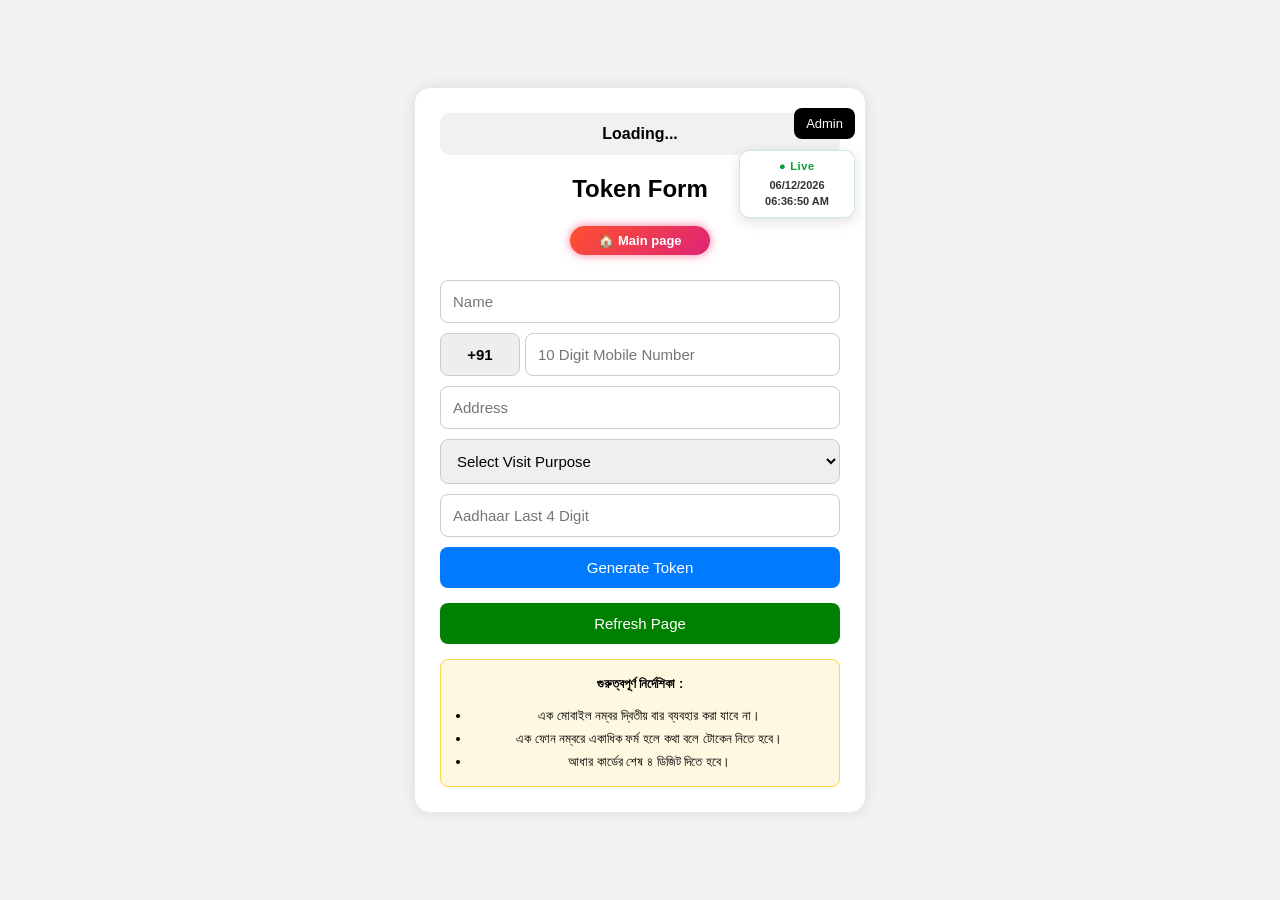
==== commit 2021b58d: "Add files via upload" ====
--- a/index.html
+++ b/index.html
@@ -1,5 +1,5 @@
-<!DOCTYPE html>
-<html lang="en">
+﻿<!DOCTYPE html>
+<html lang="bn">
 
 <head>
 
@@ -405,7 +405,7 @@
 
 </button>
 <div class="liveDateTime" id="liveDateTime">
-    <div class="liveLabel">â— Live</div>
+    <div class="liveLabel">● Live</div>
     <div class="liveDate" id="liveDate"></div>
     <div class="liveDate" id="liveTime"></div>
 </div>
@@ -428,7 +428,7 @@
     <a href="https://sscyberzone26-max.github.io/token-generator2/"
        target="_blank"
        class="closedMainPageBtn">
-       ðŸ  Main page
+       🏠 Main page
     </a>
 </div>
 
@@ -439,7 +439,7 @@
 <a href="https://sscyberzone26-max.github.io/token-generator2/"
    target="_blank"
    class="mainPageBtn">
-   ðŸ  Main page
+   🏠 Main page
 </a>
 
 <form id="tokenForm">
@@ -480,39 +480,39 @@
 </option>
 
 <option value="DBT Link">
-DBT Link / à¦¡à¦¿à¦¬à¦¿à¦Ÿà¦¿ à¦²à¦¿à¦™à§à¦•
+DBT Link / &#x09A1;&#x09BF;&#x09AC;&#x09BF;&#x099F;&#x09BF; &#x09B2;&#x09BF;&#x0999;&#x09CD;&#x0995;
 </option>
 
 <option value="Yubosokti">
-Yubosokti / à¦¯à§à¦¬à¦¶à¦•à§à¦¤à¦¿
+Yubosokti / &#x09AF;&#x09C1;&#x09AC;&#x09B6;&#x0995;&#x09CD;&#x09A4;&#x09BF;
 </option>
 
 <option value="Arnopurnavander">
-Arnopurnavander / à¦…à¦¨à§à¦¨à¦ªà§‚à¦°à§à¦£à¦¾ à¦­à¦¾à¦£à§à¦¡à¦¾à¦°
+Arnopurnavander / &#x0985;&#x09A8;&#x09CD;&#x09A8;&#x09AA;&#x09C2;&#x09B0;&#x09CD;&#x09A3;&#x09BE; &#x09AD;&#x09BE;&#x09A3;&#x09CD;&#x09A1;&#x09BE;&#x09B0;
 </option>
 
 <option value="CAA">
-CAA / à¦¸à¦¿à¦à¦
+CAA / &#x09B8;&#x09BF;&#x098F;&#x098F;
 </option>
 
 <option value="Ration Card">
-Ration Card / à¦°à§‡à¦¶à¦¨ à¦•à¦¾à¦°à§à¦¡
+Ration Card / &#x09B0;&#x09C7;&#x09B6;&#x09A8; &#x0995;&#x09BE;&#x09B0;&#x09CD;&#x09A1;
 </option>
 
 <option value="Voter Card">
-Voter Card / à¦­à§‹à¦Ÿà¦¾à¦° à¦•à¦¾à¦°à§à¦¡
+Voter Card / &#x09AD;&#x09CB;&#x099F;&#x09BE;&#x09B0; &#x0995;&#x09BE;&#x09B0;&#x09CD;&#x09A1;
 </option>
 
 <option value="PAN Card">
-PAN Card / à¦ªà§à¦¯à¦¾à¦¨ à¦•à¦¾à¦°à§à¦¡
+PAN Card / &#x09AA;&#x09CD;&#x09AF;&#x09BE;&#x09A8; &#x0995;&#x09BE;&#x09B0;&#x09CD;&#x09A1;
 </option>
 
 <option value="Jonogonona">
-Jonogonona / à¦œà¦¨à¦—à¦£à¦¨à¦¾
+Jonogonona / &#x099C;&#x09A8;&#x0997;&#x09A3;&#x09A8;&#x09BE;
 </option>
 
 <option value="Others">
-Others / à¦…à¦¨à§à¦¯à¦¾à¦¨à§à¦¯
+Others / &#x0985;&#x09A8;&#x09CD;&#x09AF;&#x09BE;&#x09A8;&#x09CD;&#x09AF;
 </option>
 
 </select>
@@ -547,22 +547,22 @@
 
 <div class="noticeBox">
 
-<b>à¦—à§à¦°à§à¦¤à§à¦¬à¦ªà§‚à¦°à§à¦£ à¦¨à¦¿à¦°à§à¦¦à§‡à¦¶à¦¿à¦•à¦¾ :</b>
+<b>&#x0997;&#x09C1;&#x09B0;&#x09C1;&#x09A4;&#x09CD;&#x09AC;&#x09AA;&#x09C2;&#x09B0;&#x09CD;&#x09A3; &#x09A8;&#x09BF;&#x09B0;&#x09CD;&#x09A6;&#x09C7;&#x09B6;&#x09BF;&#x0995;&#x09BE; :</b>
 
 <ul style="
 padding-left:18px;
 margin-top:8px;">
 
 <li>
-à¦à¦• à¦®à§‹à¦¬à¦¾à¦‡à¦² à¦¨à¦®à§à¦¬à¦° à¦¦à§à¦¬à¦¿à¦¤à§€à§Ÿ à¦¬à¦¾à¦° à¦¬à§à¦¯à¦¬à¦¹à¦¾à¦° à¦•à¦°à¦¾ à¦¯à¦¾à¦¬à§‡ à¦¨à¦¾à¥¤
+&#x098F;&#x0995; &#x09AE;&#x09CB;&#x09AC;&#x09BE;&#x0987;&#x09B2; &#x09A8;&#x09AE;&#x09CD;&#x09AC;&#x09B0; &#x09A6;&#x09CD;&#x09AC;&#x09BF;&#x09A4;&#x09C0;&#x09DF; &#x09AC;&#x09BE;&#x09B0; &#x09AC;&#x09CD;&#x09AF;&#x09AC;&#x09B9;&#x09BE;&#x09B0; &#x0995;&#x09B0;&#x09BE; &#x09AF;&#x09BE;&#x09AC;&#x09C7; &#x09A8;&#x09BE;।
 </li>
 
 <li>
-à¦à¦• à¦«à§‹à¦¨ à¦¨à¦®à§à¦¬à¦°à§‡ à¦à¦•à¦¾à¦§à¦¿à¦• à¦«à¦°à§à¦® à¦¹à¦²à§‡ à¦•à¦¥à¦¾ à¦¬à¦²à§‡ à¦Ÿà§‹à¦•à§‡à¦¨ à¦¨à¦¿à¦¤à§‡ à¦¹à¦¬à§‡à¥¤
+&#x098F;&#x0995; &#x09AB;&#x09CB;&#x09A8; &#x09A8;&#x09AE;&#x09CD;&#x09AC;&#x09B0;&#x09C7; &#x098F;&#x0995;&#x09BE;&#x09A7;&#x09BF;&#x0995; &#x09AB;&#x09B0;&#x09CD;&#x09AE; &#x09B9;&#x09B2;&#x09C7; &#x0995;&#x09A5;&#x09BE; &#x09AC;&#x09B2;&#x09C7; &#x099F;&#x09CB;&#x0995;&#x09C7;&#x09A8; &#x09A8;&#x09BF;&#x09A4;&#x09C7; &#x09B9;&#x09AC;&#x09C7;।
 </li>
 
 <li>
-à¦†à¦§à¦¾à¦° à¦•à¦¾à¦°à§à¦¡à§‡à¦° à¦¶à§‡à¦· à§ª à¦¡à¦¿à¦œà¦¿à¦Ÿ à¦¦à¦¿à¦¤à§‡ à¦¹à¦¬à§‡à¥¤
+&#x0986;&#x09A7;&#x09BE;&#x09B0; &#x0995;&#x09BE;&#x09B0;&#x09CD;&#x09A1;&#x09C7;&#x09B0; &#x09B6;&#x09C7;&#x09B7; &#x09EA; &#x09A1;&#x09BF;&#x099C;&#x09BF;&#x099F; &#x09A6;&#x09BF;&#x09A4;&#x09C7; &#x09B9;&#x09AC;&#x09C7;।
 </li>
 
 </ul>
@@ -1263,7 +1263,7 @@
     /* SESSION CLOSED */
     if(openMode === "closed"){
 
-        text = "ðŸ”´ Season Closed";
+        text = "🔴 Season Closed";
         statusClass = "sessionClosedStatus";
 
         disableTokenForm(
@@ -1277,7 +1277,7 @@
     /* ALWAYS OPEN */
     else if(openMode === "always"){
 
-        text = "ðŸŸ¢ LIVE â€¢ Token Service Open";
+        text = "🟢 LIVE • Token Service Open";
         statusClass = "openStatus";
 
         enableTokenForm();
@@ -1289,7 +1289,7 @@
 
         if(!startTime || !endTime){
 
-            text = "ðŸŸ¡ Starting Soon";
+            text = "🟡 Starting Soon";
             statusClass = "upcomingStatus";
 
             disableTokenForm(
@@ -1324,7 +1324,7 @@
                     remaining <= 0
                 ){
 
-                    text = "ðŸ”´ Time Slot Full";
+                    text = "🔴 Time Slot Full";
                     statusClass = "sessionClosedStatus";
 
                     disableTokenForm(
@@ -1336,7 +1336,7 @@
                 }else{
 
                     text =
-                        "ðŸŸ¢ LIVE â€¢ " +
+                        "🟢 LIVE • " +
                         startTime + " " + startAmPm +
                         " - " +
                         endTime + " " + endAmPm;
@@ -1364,7 +1364,7 @@
                 if(beforeStart){
 
                     text =
-                        "ðŸŸ¡ Starting Soon â€¢ Opens " +
+                        "🟡 Starting Soon • Opens " +
                         startTime + " " + startAmPm;
 
                     statusClass = "upcomingStatus";
@@ -1378,7 +1378,7 @@
 
                 }else{
 
-                    text = "ðŸ”´ Season Closed";
+                    text = "🔴 Season Closed";
                     statusClass = "sessionClosedStatus";
 
                     disableTokenForm(
@@ -1402,7 +1402,7 @@
 
         if(slotLimit === null){
 
-            text = "ðŸŸ¡ Starting Soon";
+            text = "🟡 Starting Soon";
             statusClass = "upcomingStatus";
 
             disableTokenForm(
@@ -1413,7 +1413,7 @@
 
         }else if(remaining <= 0){
 
-            text = "ðŸ”´ Season Closed â€¢ All Slots Full";
+            text = "🔴 Season Closed • All Slots Full";
             statusClass = "sessionClosedStatus";
 
             disableTokenForm(
@@ -1425,7 +1425,7 @@
         }else{
 
             text =
-                "ðŸŸ¢ LIVE â€¢ Slot Remaining : " +
+                "🟢 LIVE • Slot Remaining : " +
                 remaining;
 
             statusClass = "openStatus";
@@ -1652,13 +1652,13 @@
 
 if(dailyDuplicate === "phone"){
 document.getElementById("result").innerHTML =
-"à¦†à¦œ à¦à¦‡ Phone Number à¦¦à¦¿à§Ÿà§‡ Token à¦¨à§‡à¦“à§Ÿà¦¾ à¦¹à§Ÿà§‡à¦›à§‡à¥¤";
+"&#x0986;&#x099C; &#x098F;&#x0987; Phone Number &#x09A6;&#x09BF;&#x09DF;&#x09C7; Token &#x09A8;&#x09C7;&#x0993;&#x09DF;&#x09BE; &#x09B9;&#x09DF;&#x09C7;&#x099B;&#x09C7;।";
 return;
 }
 
 if(dailyDuplicate === "aadhaar"){
 document.getElementById("result").innerHTML =
-"à¦†à¦œ à¦à¦‡ Aadhaar Last 4 Digit à¦¦à¦¿à§Ÿà§‡ Token à¦¨à§‡à¦“à§Ÿà¦¾ à¦¹à§Ÿà§‡à¦›à§‡à¥¤";
+"&#x0986;&#x099C; &#x098F;&#x0987; Aadhaar Last 4 Digit &#x09A6;&#x09BF;&#x09DF;&#x09C7; Token &#x09A8;&#x09C7;&#x0993;&#x09DF;&#x09BE; &#x09B9;&#x09DF;&#x09C7;&#x099B;&#x09C7;।";
 return;
 }
 
@@ -1809,7 +1809,7 @@
         downloadUrl +
         '" download="Token-' +
         result.token +
-        '.txt">â¬‡ Download Token</a>';
+        '.txt">⬇ Download Token</a>';
 
     if(generateBtn){
         generateBtn.disabled = false;
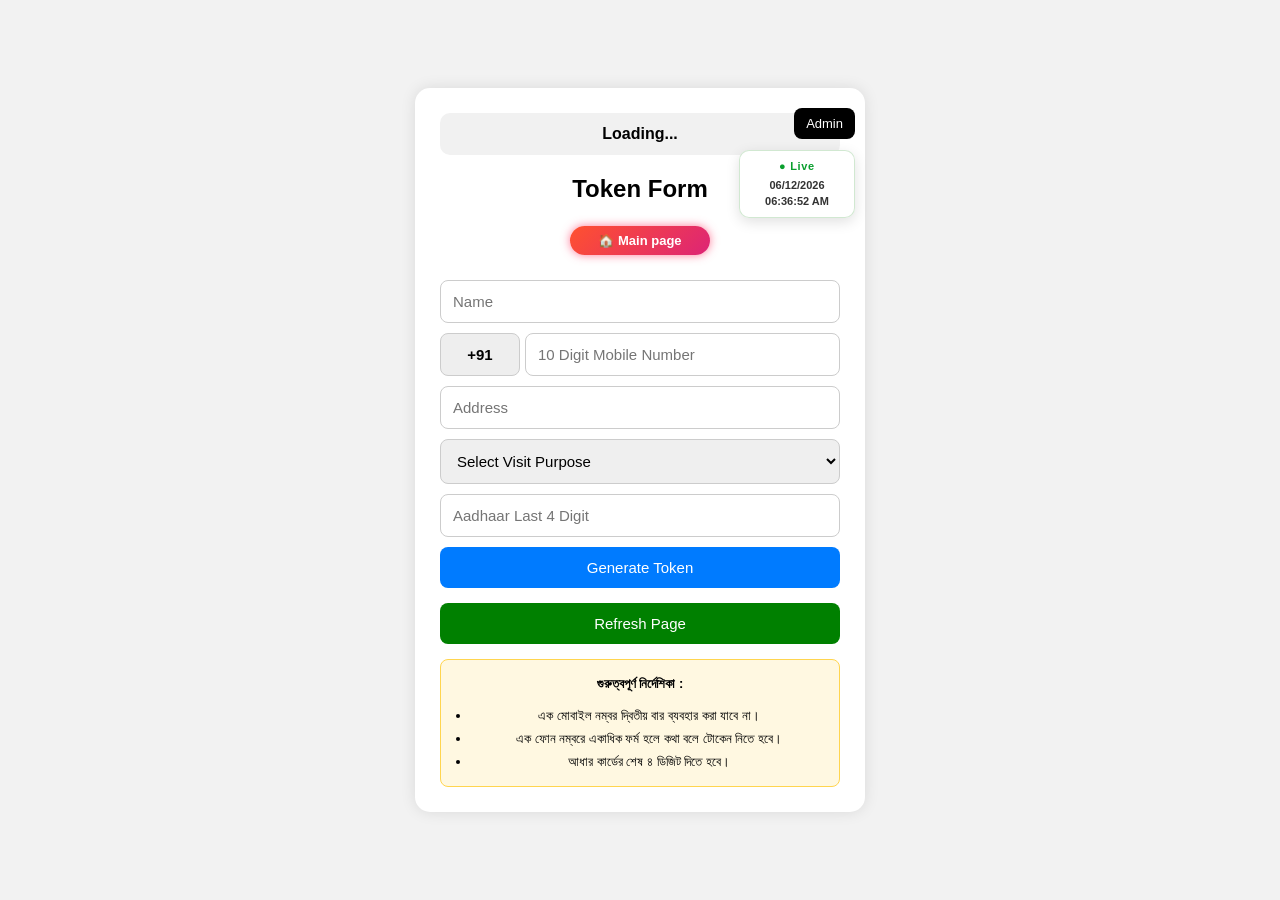
==== commit 5b2cbc1e: "Add files via upload" ====
--- a/index.html
+++ b/index.html
@@ -152,6 +152,35 @@
 font-size:15px;
 line-height:1.35;
 color:green;
+}
+
+/* ===== LIVE SERVER SETTINGS UPDATE ===== */
+.settingsUpdateNotice{
+    display:none;
+    margin:10px 0 14px;
+    padding:11px 12px;
+    text-align:center;
+    border-radius:10px;
+    background:#fff4d6;
+    border:1px solid #f2c66d;
+    color:#7a5200;
+    font-size:13px;
+    font-weight:700;
+    line-height:1.45;
+}
+.settingsUpdateNotice button{
+    width:auto;
+    margin:8px 0 0;
+    padding:7px 12px;
+    background:#007bff;
+    color:#fff;
+    border:none;
+    border-radius:7px;
+    font-size:12px;
+    font-weight:700;
+}
+.settingsUpdateNotice button:hover{
+    background:#0056b3;
 }
 
 #result.generating{
@@ -418,6 +447,12 @@
 
 </div>
 
+<div class="settingsUpdateNotice" id="settingsUpdateNotice">
+    🔄 Admin settings updated. This page has been updated automatically.
+    <br>
+    <button type="button" onclick="location.reload()">Refresh Page</button>
+</div>
+
 <!-- USER SECTION -->
 
 <div id="closedNotice" class="closedNotice" style="display:none;">
@@ -820,6 +855,10 @@
 let timeSlotLimit = null;
 let tokenCount = 0;
 
+/* SERVER-AUTHORITATIVE SETTINGS VERSION */
+let lastServerSettingsVersion = null;
+let serverSyncBusy = false;
+
 async function loadServerData(){
 
     try{
@@ -853,6 +892,21 @@
                 s.timeSlotLimit === null
                 ? null : Number(s.timeSlotLimit);
 
+            const serverVersion =
+                String(s.settingsVersion || "");
+
+            if(
+                lastServerSettingsVersion !== null &&
+                serverVersion !== "" &&
+                serverVersion !== lastServerSettingsVersion
+            ){
+                showSettingsUpdatedNotice();
+            }
+
+            if(serverVersion !== ""){
+                lastServerSettingsVersion = serverVersion;
+            }
+
             applySettingsToAdminForm();
         }
 
@@ -896,6 +950,55 @@
 
     document.getElementById("slotBox").style.display =
         openMode === "slot" ? "block" : "none";
+}
+
+/* =====================================================
+   LIVE SERVER SETTINGS SYNC
+   Google Apps Script has no browser WebSocket here, so
+   clients poll the server every few seconds.
+===================================================== */
+
+function showSettingsUpdatedNotice(){
+
+    const notice =
+        document.getElementById("settingsUpdateNotice");
+
+    if(!notice) return;
+
+    notice.style.display = "block";
+
+    clearTimeout(window.settingsNoticeTimer);
+
+    window.settingsNoticeTimer = setTimeout(function(){
+        notice.style.display = "none";
+    }, 15000);
+}
+
+async function syncServerState(){
+
+    if(serverSyncBusy) return;
+
+    serverSyncBusy = true;
+
+    try{
+
+        await loadServerData();
+
+        /*
+         * updateClock() uses the latest server settings,
+         * so the public status/form is changed automatically.
+         */
+        updateClock();
+
+    }catch(error){
+
+        console.error("Live server sync error:", error);
+
+    }finally{
+
+        serverSyncBusy = false;
+
+    }
 }
 
 /* ADMIN */
@@ -2014,6 +2117,10 @@
 updateLiveDateTime();
 setInterval(updateLiveDateTime,1000);
 
+/* Initial server state + continuous live synchronization */
+loadServerData();
+setInterval(syncServerState,3000);
+
 </script>
 
 </body>
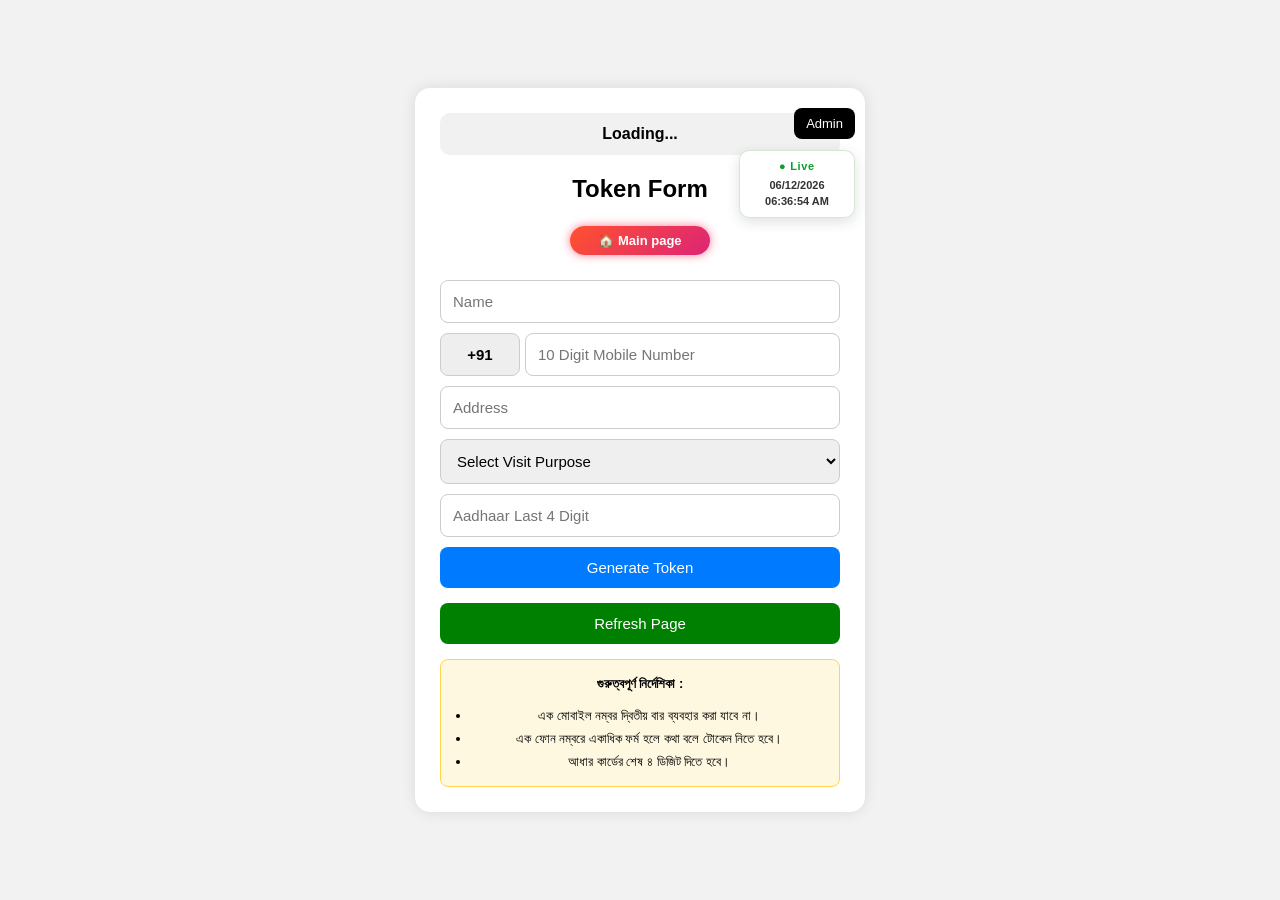
==== commit edf6b770: "Add files via upload" ====
--- a/index.html
+++ b/index.html
@@ -1663,6 +1663,99 @@
 }
 
 
+
+/* ===== BAD LANGUAGE / PROFANITY FILTER =====
+   Blocks common abusive/profane terms in English, Bengali and Hindi.
+   The check is applied before token generation.
+*/
+const BAD_LANGUAGE_WORDS = [
+    /* English */
+    "fuck","fucking","fucker","motherfucker","shit","bullshit","bitch",
+    "bastard","asshole","dick","dickhead","pussy","cunt","whore","slut",
+    "sonofabitch","damn","idiot","stupid","moron","jerk",
+
+    /* Bengali transliterated / Bengali script */
+    "চোদ","চুদ","চোদা","চুদা","চোদাচুদি","মাদারচোদ","মাদারচোদা",
+    "বাঞ্চোদ","বাল","বোকাচোদা","হারামি","হারামজাদা","শুয়োর","শুয়োর",
+    "কুত্তা","কুত্তারবাচ্চা","জারজ","খানকি","মাগি","মাগী","চোরেরবাচ্চা",
+    "চুত","চুদিরভাই","নেংটি","ধোন","ধোনের","গান্ডু","গাঁড়ু","গাধা",
+
+    /* Hindi / common Hindi abuse */
+    "चूत","चूतिया","चूतिय","चोद","चोदा","चुदाई","मादरचोद","मदरचोद",
+    "बहनचोद","हरामी","हरामजादा","कमीना","कमीनी","गांड","गांडू","भोसड़ी",
+    "भोसडी","रंडी","कुत्ता","कुत्ती","कुत्ते","साला","साली","लौड़ा","लंड"
+];
+
+/* Normalize text so simple symbol/space insertion cannot bypass the filter. */
+function normalizeBadLanguageText(value){
+    return String(value || "")
+        .normalize("NFKC")
+        .toLowerCase()
+        .replace(/[\u200B-\u200D\uFEFF]/g, "")
+        .replace(/[\s\-_.,/\\|:;'"`~!@#$%^&*()+={}[\]<>?]+/g, "");
+}
+
+function containsBadLanguage(value){
+    const raw = String(value || "").normalize("NFKC").toLowerCase();
+    const compact = normalizeBadLanguageText(raw);
+
+    return BAD_LANGUAGE_WORDS.some(function(word){
+        const w = String(word).normalize("NFKC").toLowerCase();
+        const wc = normalizeBadLanguageText(w);
+        return (w && raw.includes(w)) || (wc && compact.includes(wc));
+    });
+}
+
+function getBadLanguageField(){
+    const fields = [
+        ["Name", document.getElementById("name")?.value],
+        ["Address", document.getElementById("address")?.value],
+        ["Visit Purpose", document.getElementById("visit")?.value],
+        ["Reason", document.getElementById("otherReason")?.value]
+    ];
+
+    for(const item of fields){
+        if(containsBadLanguage(item[1])) return item[0];
+    }
+    return "";
+}
+
+function validateBadLanguage(){
+    const field = getBadLanguageField();
+
+    if(field){
+        const result = document.getElementById("result");
+        if(result){
+            result.className = "";
+            result.innerHTML =
+                "⚠️ Please use respectful language. Abusive or offensive words are not allowed.";
+        }
+        alert("Abusive / offensive language is not allowed.");
+        return false;
+    }
+    return true;
+}
+
+/* Live validation: if an abusive word is entered, remove it immediately. */
+function attachBadLanguageProtection(){
+    ["name","address","otherReason"].forEach(function(id){
+        const el = document.getElementById(id);
+        if(!el) return;
+
+        el.addEventListener("input", function(){
+            if(containsBadLanguage(this.value)){
+                this.setCustomValidity("Abusive or offensive language is not allowed.");
+                this.title = "Abusive or offensive language is not allowed.";
+            }else{
+                this.setCustomValidity("");
+                this.title = "";
+            }
+        });
+    });
+}
+
+attachBadLanguageProtection();
+
 /* TOKEN */
 
 document.getElementById("tokenForm")
@@ -1671,7 +1764,12 @@
 
 e.preventDefault();
 
-    
+    /* Block abusive/offensive language before any server request. */
+    if(!validateBadLanguage()){
+        return;
+    }
+
+
     if(
         document.getElementById("tokenForm").dataset.serviceClosed === "true"
     ){
@@ -1763,6 +1861,11 @@
 document.getElementById("result").innerHTML =
 "&#x0986;&#x099C; &#x098F;&#x0987; Aadhaar Last 4 Digit &#x09A6;&#x09BF;&#x09DF;&#x09C7; Token &#x09A8;&#x09C7;&#x0993;&#x09DF;&#x09BE; &#x09B9;&#x09DF;&#x09C7;&#x099B;&#x09C7;।";
 return;
+}
+
+/* Final profanity check before sending data to the server. */
+if(!validateBadLanguage()){
+    return;
 }
 
 const data = {
